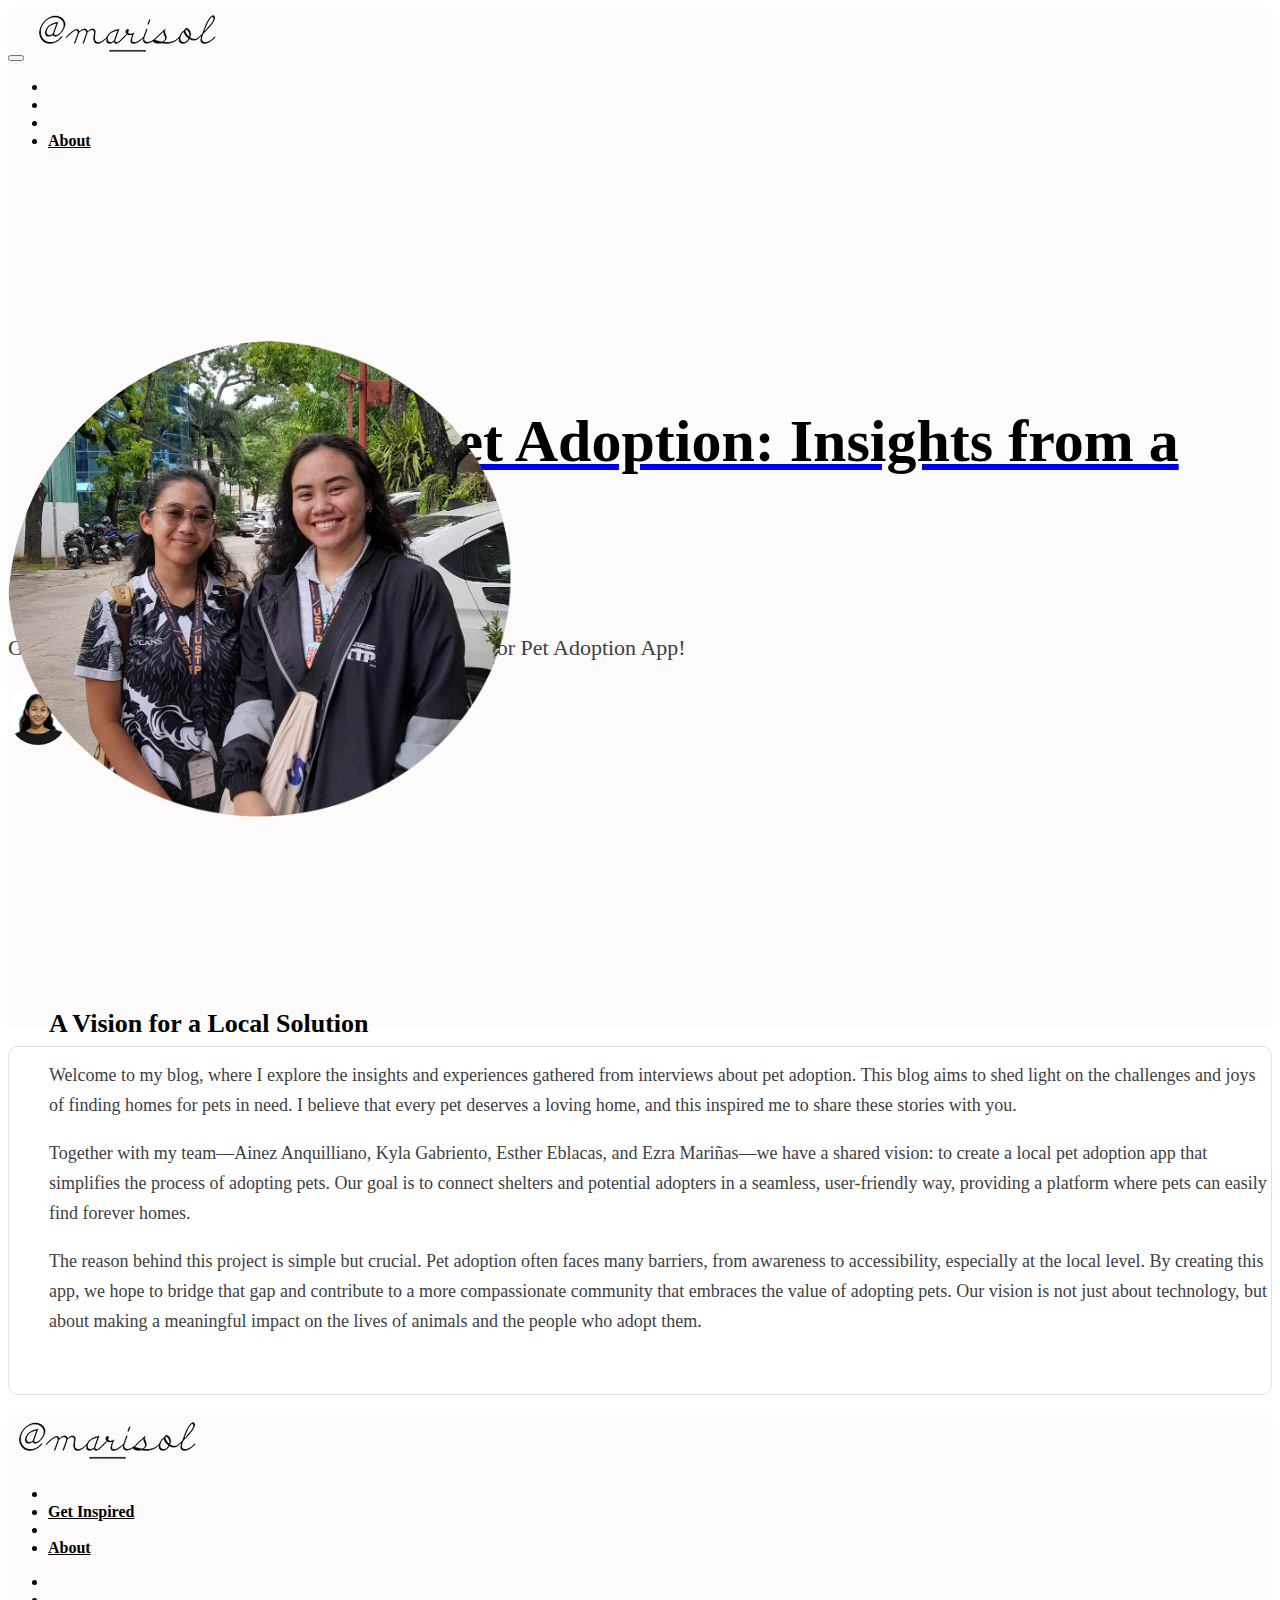
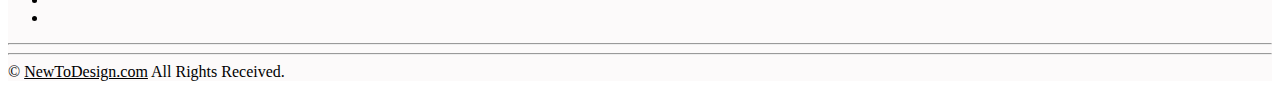
==== index.html @ e732d939 "first" ====
<!doctype html>
<html lang="en">
  <head>
    <!-- Required meta tags -->
    <meta charset="utf-8">
    <meta name="viewport" content="width=device-width, initial-scale=1, shrink-to-fit=no">

    <!-- Bootstrap CSS -->
    <link rel="stylesheet" href="https://stackpath.bootstrapcdn.com/bootstrap/4.1.3/css/bootstrap.min.css" integrity="sha384-MCw98/SFnGE8fJT3GXwEOngsV7Zt27NXFoaoApmYm81iuXoPkFOJwJ8ERdknLPMO" crossorigin="anonymous">

    <!-- Fontawesome -->

    <link rel="stylesheet" href="https://use.fontawesome.com/releases/v5.4.1/css/all.css" integrity="sha384-5sAR7xN1Nv6T6+dT2mhtzEpVJvfS3NScPQTrOxhwjIuvcA67KV2R5Jz6kr4abQsz" crossorigin="anonymous">


    <link rel="stylesheet" type="text/css" href="./styles.css">

    <title>Blog | Technopreneurship</title>
  </head>
  <body>
    


<div class="container-fluid" id="header">
	
	<nav class="navbar navbar-expand-md navbar-light">
		<div class="container">
		  <button class="navbar-toggler" type="button" data-toggle="collapse" data-target="#navbarTogglerDemo03" aria-controls="navbarTogglerDemo03" aria-expanded="false" aria-label="Toggle navigation">
		    <span class="navbar-toggler-icon"></span>
		  </button>
		  <a class="navbar-brand" href="#"><img src="./img/logo.png"></a>


		<div class="collapse navbar-collapse justify-content-end" id="navbarTogglerDemo03">
			
		                <ul class="navbar-nav">
		                    <li class="nav-item">
		                    <a class="nav-link" href="#"></a>
		                  </li>
		                <li class="nav-item">
		                  <a class="nav-link" href="#"></a>
		                </li>

		                <li class="nav-item">
		                  <a class="nav-link" href="#"></a>
		                </li>

		                <li class="nav-item">
		                  <a class="nav-link" href="about.html">About</a>
		                </li>
		            </ul>
		  </div>
	  </div>
	  </nav>

	  <!-- hero section -->
	  <div class="container" id="hero">
	  	<div class="row justify-content-end">
	  		<div class="col-lg-6 hero-img-container">
	  			<a href="./single.html">
	  			<div class="hero-img">
	  				<img src="./img/front.png">
	  			</div>
	  			</a>
	  		</div>	  		

	  		<div class="col-lg-9">
	  			<div class="hero-title">
	  				<a href="single.html">
	  				<h1>Exploring Pet Adoption: Insights from a Pet Owner</h1>
	  				</a>
	  			</div>

	  		</div>

	  		<div class="col-lg-6">
	  			<div class="hero-meta">
	  				<p>Get to know the insights from one of our interviewees for Pet Adoption App!</p>
	  				<div class="author">
	  					<div class="author-img"><img src="./img/author.png"></div>
	  					<div class="author-meta">
	  					<span class="author-name">Marisol A. Datahan</span>
	  					<span class="author-tag">Author</span>
	  					</div>	
	  				</div>
	  			</div>
	  		</div>
	  	</div>
	  </div>
</div>
<!-- hero ends -->

<div class="container mt-5" id="content">
    <div class="row justify-content-center">
        <div class="col-xl-12 col-lg-20 col-md-20 text-center">
           
                <div class="article-card">
                   
                    <div class="article-meta text-left">
                        <h2> A Vision for a Local Solution</h2>
                        <p>Welcome to my blog, where I explore the insights and experiences gathered from interviews about pet adoption. This blog aims to shed light on the challenges and joys of finding homes for pets in need. I believe that every pet deserves a loving home, and this inspired me to share these stories with you.</p>
                        <p>Together with my team—Ainez Anquilliano, Kyla Gabriento, Esther Eblacas, and Ezra Mariñas—we have a shared vision: to create a local pet adoption app that simplifies the process of adopting pets. Our goal is to connect shelters and potential adopters in a seamless, user-friendly way, providing a platform where pets can easily find forever homes.</p>
                        <p>The reason behind this project is simple but crucial. Pet adoption often faces many barriers, from awareness to accessibility, especially at the local level. By creating this app, we hope to bridge that gap and contribute to a more compassionate community that embraces the value of adopting pets. Our vision is not just about technology, but about making a meaningful impact on the lives of animals and the people who adopt them.</p>
                    </div>
                </div>
           
        </div>
    </div>
</div>

<!-- Article Grid -->
<!-- 
<div class="container mt-2 mb-2 pt-5 pb-5" id="article-grid">
	<div class="row justify-content-center">

		<div class="col-xl-6 col-lg-12 text-center">
			<a href="./single.html">
			<div class="article-card">
			<div class="article-img">
				<img src="./img/1.jpeg">
			</div>

				<div class="article-meta text-left">
					<h2>Draft</h2>
					<p>(Draft for future Blog Interview).</p>
				</div>
			</div>
			</a>
		</div>
	
		<div class="col-xl-6 col-lg-12  text-center">
			<a href="./single.html">
			<div class="article-card">
			<div class="article-img">
				<img src="./img/2.jpeg">
			</div>

				<div class="article-meta  text-left">
					<h2>Draft</h2>
					<p>(Draft for future Blog Interview).</p>
				</div>
			</div>
			</a>
		</div>
	
		<div class="col-xl-6 col-lg-12 text-center">
			<a href="./single.html">
			<div class="article-card">
			<div class="article-img">
				<img src="./img/3.jpeg">
			</div>

				<div class="article-meta  text-left">
					<h2>Draft</h2>
					<p>(Draft for future Blog Interview).</p>
				</div>
			</div>
			</a>
		</div>
	
		<div class="col-xl-6 col-lg-12 text-center">
			<a href="./single.html">
			<div class="article-card">
			<div class="article-img">
				<img src="./img/4.jpeg">
			</div>

				<div class="article-meta text-left">
					<h2>Draft</h2>
					<p>(Draft for future Blog Interview).</p>
				</div>
			</div>
			</a>
		</div>
	
		<div class="col-xl-6 col-lg-12 text-center">
			<a href="./single.html">
			<div class="article-card">
			<div class="article-img">
				<img src="./img/5.jpeg">
			</div>

				<div class="article-meta text-left">
					<h2>Draft</h2>
					<p>(Draft for future Blog Interview).</p>
				</div>
			</div>
			</a>
		</div>
	
		<div class="col-xl-6 col-lg-12 text-center">
			<a href="./single.html">
			<div class="article-card">
			<div class="article-img">
				<img src="./img/6.jpeg">
			</div>

				<div class="article-meta text-left">
					<h2>Draft</h2>
					<p>(Draft for future Blog Interview).</p>
				</div>
			</div>
			</a>
		</div>
		
	</div> 
</div> 

More articles button 

<div class="container text-center pb-3 mb-5">
		<a href="#" class="btn btn-lg btn-light">More Articles</a>
</div> -->


<!-- Footer section  -->

<footer class="container-fluid mt-1 p-4">
	<div class="container ">
		<div class="row pb-1"> 
		<!-- Footer logo -->
		<div class="col-lg-3 col-md-12"><img src="./img/logo.png"></div>

		<!-- footer links -->
		<div class="col-lg-6 col-md-12">
			<ul class="nav justify-content-center">
			  <li class="nav-item">
			    <a class="nav-link active" href="#"></a>
			  </li>
			  <li class="nav-item">
			    <a class="nav-link" href="#">Get Inspired</a>
			  </li>
			  <li class="nav-item">
			    <a class="nav-link" href="#"></a>
			  </li>			  
			  <li class="nav-item">
			    <a class="nav-link" href="about.html">About</a>
			  </li>
			</ul>
		</div>

		<!-- footer social links -->
		<div class="col-lg-3 col-md-12">
			<ul class="nav justify-content-end">
			  <li class="nav-item">
			    <a class="nav-link active btn btn-light" href="#"><i class="fab fa-facebook-f"></i></a>
			  </li>
			  <li class="nav-item">
			    <a class="nav-link active btn btn-light" href="#"><i class="fab fa-google"></i></a>
			  </li>
			  <li class="nav-item">
			    <a class="nav-link active btn btn-light" href="#"><i class="fab fa-twitter"></i></a>
			  </li>
			</ul>

		</div>

		<hr>
		</div>
		<hr>

		<!-- copyright text -->
		<div class="row pt-2">
			<div class="col-lg-12 text-center">
				<span>&copy <a href="">NewToDesign.com</a> All Rights Received.</span>
			</div>
		</div>
	</div>
</footer>


    <!-- Optional JavaScript -->
    <!-- jQuery first, then Popper.js, then Bootstrap JS -->
    <script src="https://code.jquery.com/jquery-3.3.1.slim.min.js" integrity="sha384-q8i/X+965DzO0rT7abK41JStQIAqVgRVzpbzo5smXKp4YfRvH+8abtTE1Pi6jizo" crossorigin="anonymous"></script>
    <script src="https://cdnjs.cloudflare.com/ajax/libs/popper.js/1.14.3/umd/popper.min.js" integrity="sha384-ZMP7rVo3mIykV+2+9J3UJ46jBk0WLaUAdn689aCwoqbBJiSnjAK/l8WvCWPIPm49" crossorigin="anonymous"></script>
    <script src="https://stackpath.bootstrapcdn.com/bootstrap/4.1.3/js/bootstrap.min.js" integrity="sha384-ChfqqxuZUCnJSK3+MXmPNIyE6ZbWh2IMqE241rYiqJxyMiZ6OW/JmZQ5stwEULTy" crossorigin="anonymous"></script>
  </body>
</html>
---- styles.css ----
/*
Template Name: Roundy
Template  URI: https://newtodesign.com/roundy
Author: NewToDesign
Author URI: https://newtodesign.com/
License: GNU General Public License v2 or later
License URI: http://www.gnu.org/licenses/gpl-2.0.html
*/

body {
	text-rendering : optimizeLegibility;
	-webkit-font-smoothing : antialiased;
}

a:hover {
	text-decoration: none;
}

.navbar-light .navbar-nav .nav-link ,
.nav-item a {
	font-weight: bold;
	color: #000000 !important;
}

.container-fluid {
	background-color: #FCFAFA;
}

#hero {
	padding: 80px 0;
	min-height: 700px;
	position: relative;
}

.date {
	display: inline-block;
	font-size: 18px;
	color: #818181;
}

.tags .badge-light{
	background-color: #EDEDED;
	color: #555;
	font-weight: normal;
}

.hero-img-container {
	position: absolute;
	left: 0px;
	padding: 0;
}

.hero-img {
	max-width: 540px !important;
	height: 540px;
	overflow: hidden;
	border-radius: 100%;
}

.hero-img img {
	width: 100%;
	height: auto;
	margin-right: 50px;
}

.hero-title {
	background-color: #FCFAFA;
	border-radius: 150px;
	padding: 25px 60px;
	padding-right: 10px;
	margin-left: 60px;
	margin-top: 95px;
	font-family: 'Playfair display'
}

.hero-title h1 {
	font-size: 60px;
	font-weight: bold;
	line-height: 70px;
	color: #000;
	margin-left: 20px;
	text-decoration: none;
	transition: 500ms;

}
.hero-title a h1:hover {
	transform: scale(1.01);
}

.hero-meta p {
	font-size: 22px;
	line-height: 30px;
	color: #404040;
}

.author-img , .author-meta{
	display: inline-block;
	vertical-align: top;
}
.author-img {
	margin-right: 10px;
	width: 60px;
	height: 60px;
	border-radius: 100px;
	overflow: hidden;
}

.author-img img{
	max-width: 100%;
	height: auto;
}

.author-meta span{ 
	display: block;
}

.author-name {
	font-size: 18px;
	margin-top: 5px;
	font-weight: bold;
}

.author-tag {
	font-size: 14px;
	color: #818181;
}

.article-card {
	margin: 20px 0;
    padding: 20px;
    background-color: #fff;
    border: 1px solid #e0e0e0;
    border-radius: 10px;
    transition: 0.3s;
}
.article-card:hover {
	transform: scale(1.05);
}

.article-img , .article-meta {
	display: inline-block;
	vertical-align: top;
}

.article-img {
	max-width: 160px;
	height: 160px;
	overflow: hidden;
	border-radius: 100px;
}

.article-img img {
	width: 100%;
	height: auto;
}

.article-meta {
    width: 100%; /* Ensure it takes the full width */
    padding: 20px; /* Add some padding if needed */
	margin-top: -100px;
}


.article-meta h2 {
	font-size: 26px;
	font-weight: bold;
	color: #000;
	font-family: 'Playfair display'
}

.article-meta p {
	color: #404040;
}

.article-meta a:hover {
    text-decoration: underline; /* Underline on hover */
}

.btn-lg {
	font-size: 18px;
	padding: 10px 30px;
}

.btn-light {
	border-radius: 50px;
	font-weight: bold;
	background-color: #FCFAFA;
	border: none;
}

.btn-light:hover , footer .btn-light {
		background-color: #EDEDED !important;
		border: none;
}

footer .btn-light , #social-share .btn-light {
	width : 40px;
	height: 40px;
	text-align: center;
	padding: 0;
	padding-top: 8px;
	margin: 0 5px;
}

footer a {
	color: #000;
}



#content .lead {
	font-size: 22px;
	font-weight: normal;
	line-height: 35px;
	margin-top: 0;
}

#content p {
	font-size: 18px;
	line-height: 30px;
}

#social-share .btn-light{
	display: inline-block;
	width: 40px;
	height: 40px;
}

/* Media Queries */

@media(max-width: 1200px) {

	.hero-img {
		width: 500px;
		height: 500px;
	}

	.article-card {
		text-align: center;
	}
	.article-meta {
		max-width: 450px;
		text-align: left;
	}

	footer {
		text-align: center;
	}

	footer .justify-content-end {
		justify-content: center!important;
	}
}


@media(max-width: 992px) {
	#hero {
		padding: 30px 0 60px;
	}

	.hero-img-container {
		position: static;
		margin: 10px auto;
		text-align: center;
	}

	.hero-img-container .hero-img {
		display: inline-block;
	}

	.hero-title {
		padding: 0;
		margin: 0;
	}
		#hero {
		text-align: center !important;
	}
}

@media(max-width: 585px){

	.article-card .text-left{
		text-align: center !important;
	}

	.hero-img {
		width: 350px;
		height: 350px;
	}
	.hero-title h1 {
	font-size: 40px;
	line-height: 50px;
	}
}

@media(max-width: 320px){
	.hero-img {
		width: 300px;
		height: 300px;
	}
}
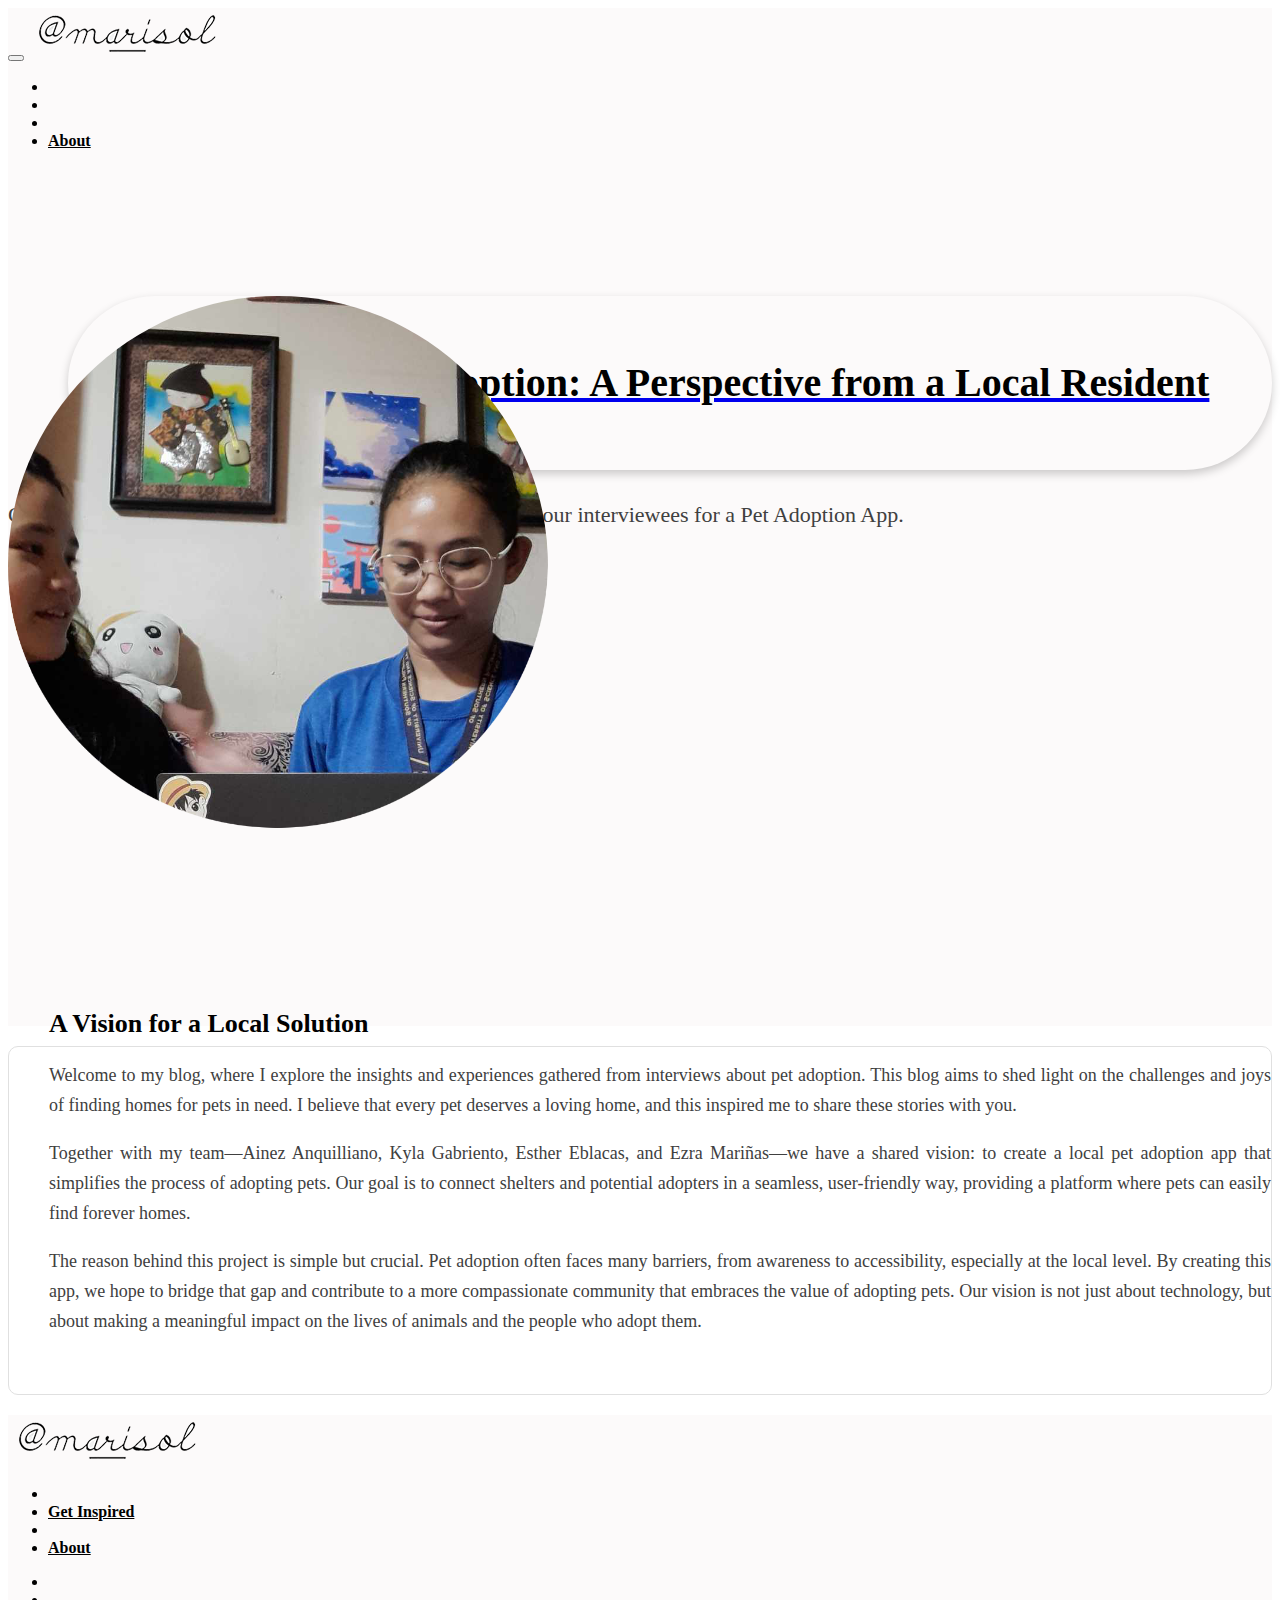
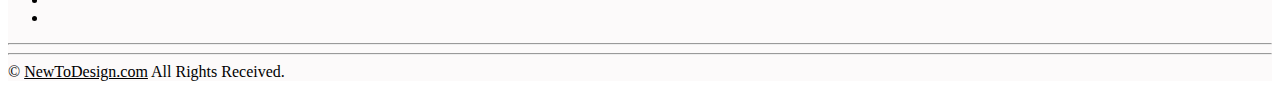
==== commit abe8d50d: "update vpc blog" ====
--- a/index.html
+++ b/index.html
@@ -67,7 +67,7 @@
 	  		<div class="col-lg-9">
 	  			<div class="hero-title">
 	  				<a href="single.html">
-	  				<h1>Exploring Pet Adoption: Insights from a Pet Owner</h1>
+	  				<h1>Navigating Pet Adoption: A Perspective from a Local Resident</h1>
 	  				</a>
 	  			</div>
 
@@ -75,7 +75,7 @@
 
 	  		<div class="col-lg-6">
 	  			<div class="hero-meta">
-	  				<p>Get to know the insights from one of our interviewees for Pet Adoption App!</p>
+	  				<p>CLick the article above to get to know the insights of one of our interviewees for a Pet Adoption App.</p>
 	  				<div class="author">
 	  					<div class="author-img"><img src="./img/author.png"></div>
 	  					<div class="author-meta">
--- a/styles.css
+++ b/styles.css
@@ -69,12 +69,14 @@
 	padding: 25px 60px;
 	padding-right: 10px;
 	margin-left: 60px;
-	margin-top: 95px;
-	font-family: 'Playfair display'
+	margin-top: 50px;
+	font-family: 'Playfair display';
+	margin-bottom: 30px;
+	box-shadow: 0 4px 10px rgba(0, 0, 0, 0.2); /* Adds a soft shadow */
 }
 
 .hero-title h1 {
-	font-size: 60px;
+	font-size: 40px;
 	font-weight: bold;
 	line-height: 70px;
 	color: #000;
@@ -216,6 +218,7 @@
 }
 
 #content p {
+	text-align: justify;
 	font-size: 18px;
 	line-height: 30px;
 }
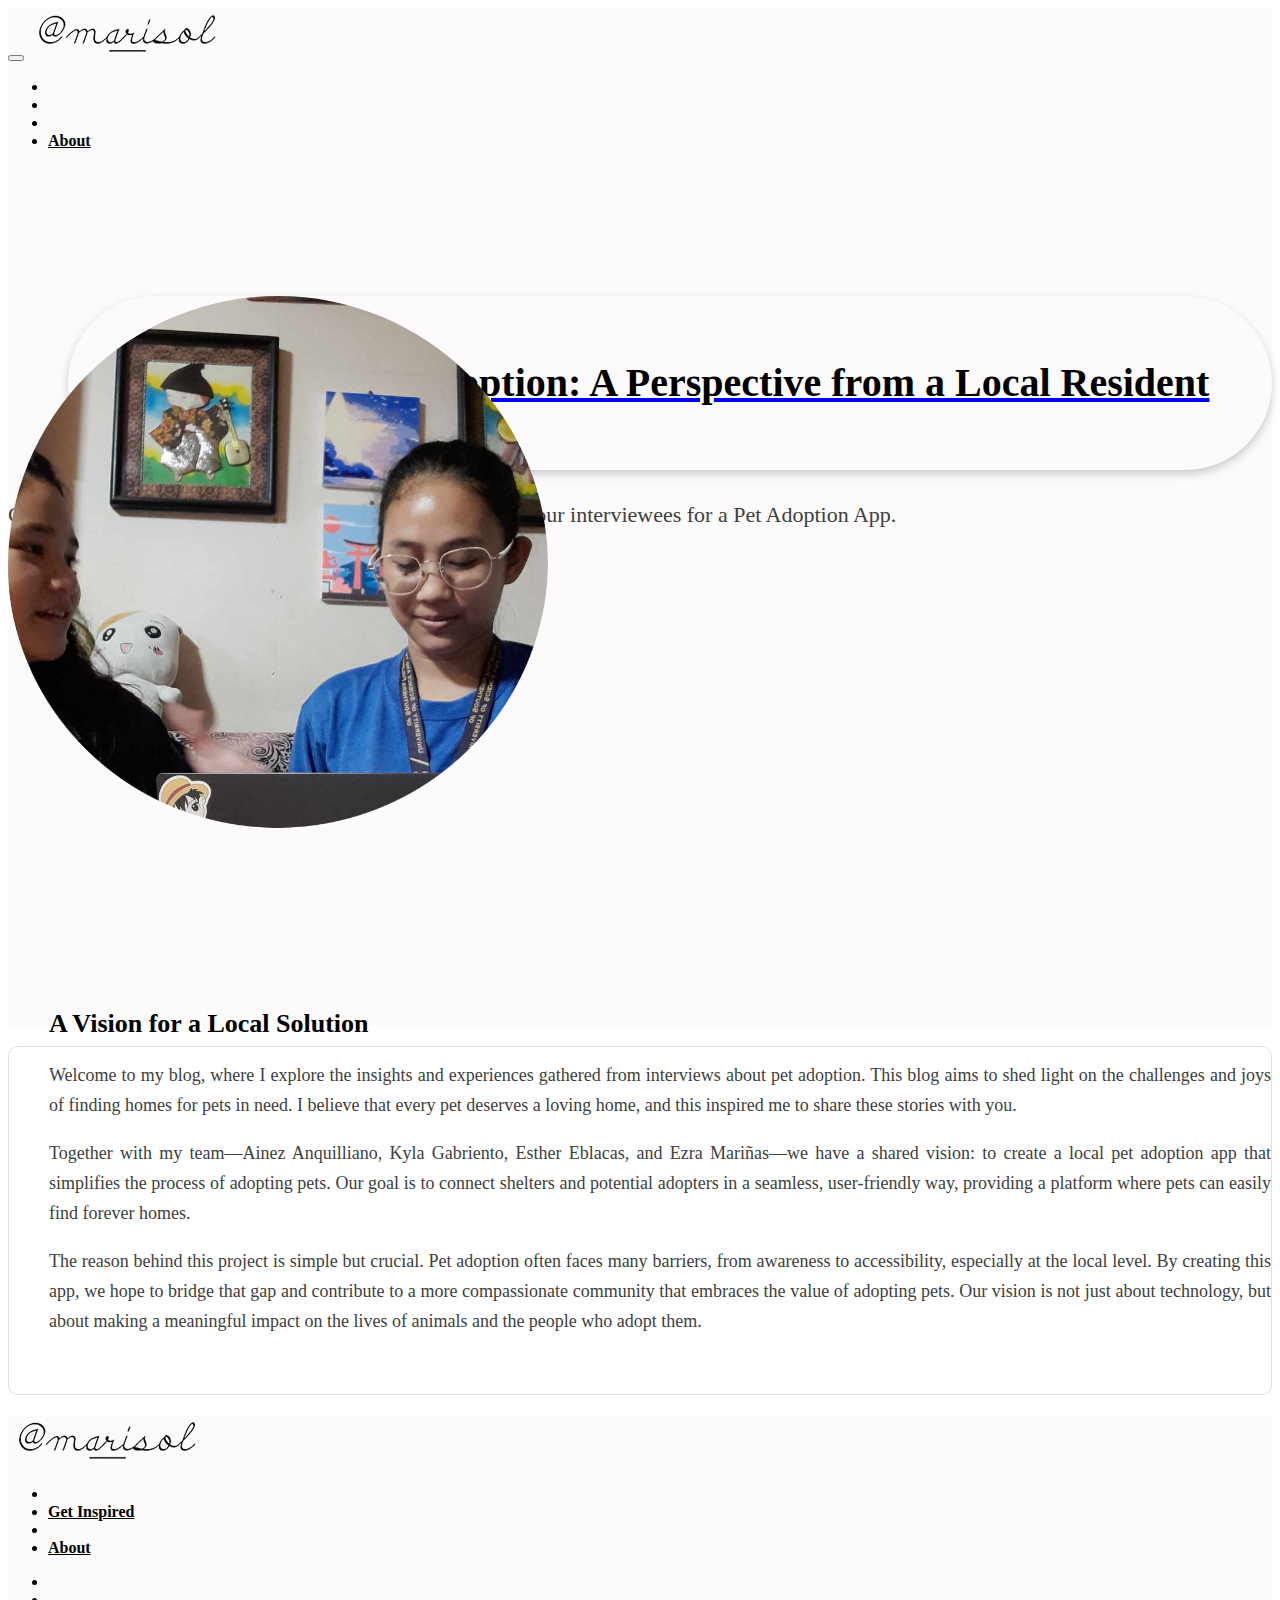
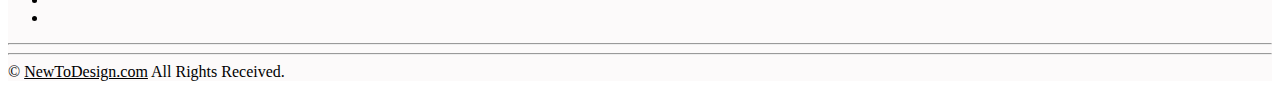
==== commit 65eb8eb2: "typoe fix" ====
--- a/index.html
+++ b/index.html
@@ -75,7 +75,7 @@
 
 	  		<div class="col-lg-6">
 	  			<div class="hero-meta">
-	  				<p>CLick the article above to get to know the insights of one of our interviewees for a Pet Adoption App.</p>
+	  				<p>Click the article above to get to know the insights of one of our interviewees for a Pet Adoption App.</p>
 	  				<div class="author">
 	  					<div class="author-img"><img src="./img/author.png"></div>
 	  					<div class="author-meta">
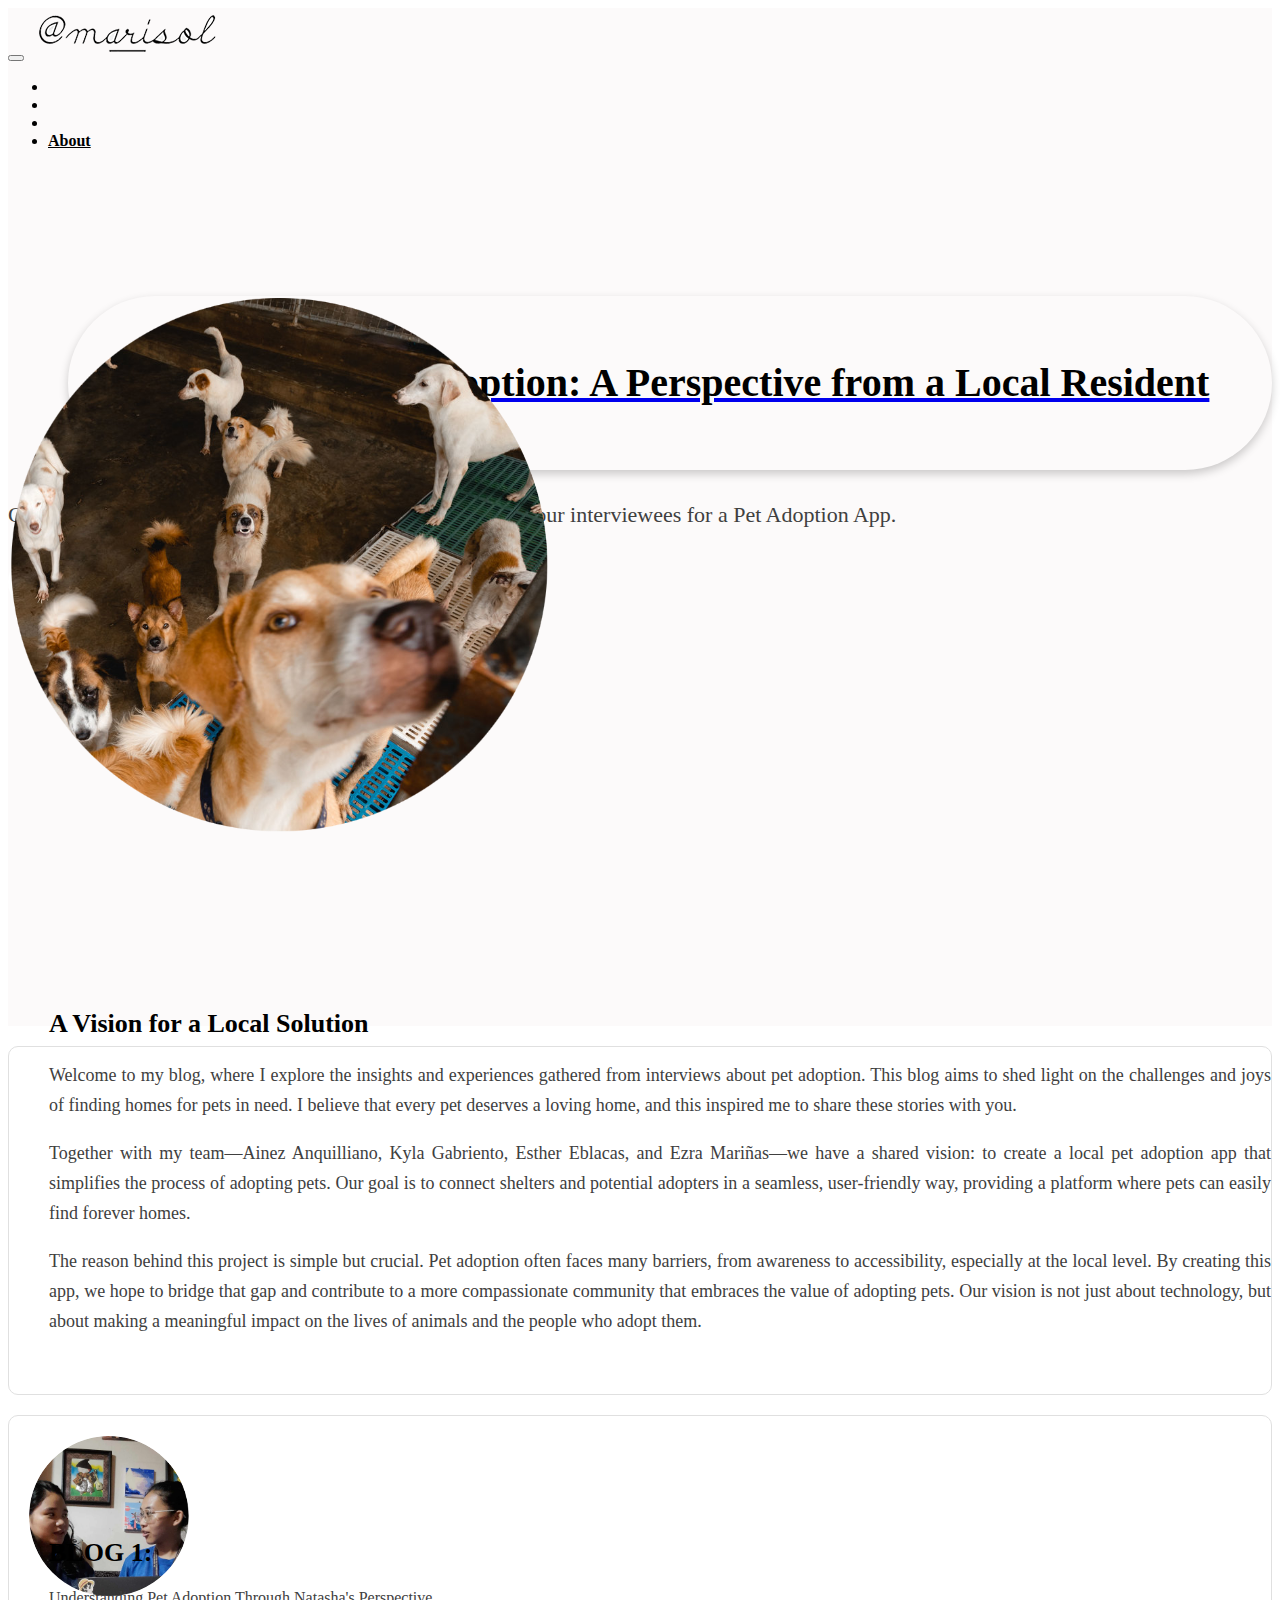
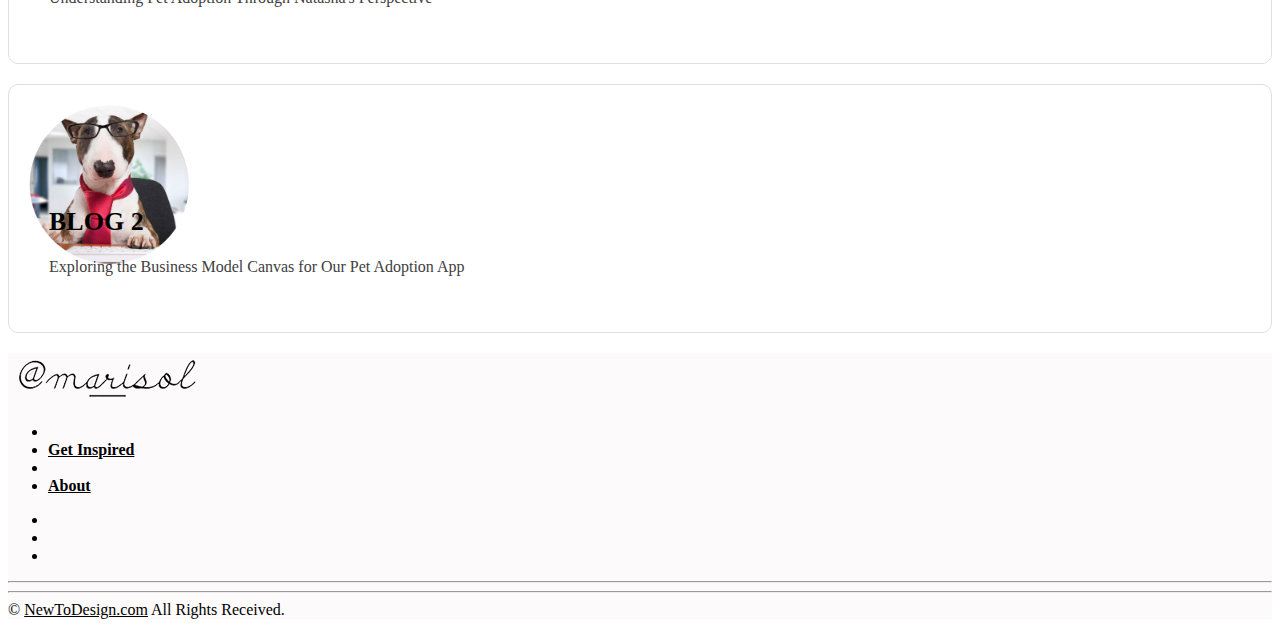
==== commit 81f70fd2: "added blog 2" ====
--- a/index.html
+++ b/index.html
@@ -59,7 +59,7 @@
 	  		<div class="col-lg-6 hero-img-container">
 	  			<a href="./single.html">
 	  			<div class="hero-img">
-	  				<img src="./img/front.png">
+	  				<img src="./img/first.png">
 	  			</div>
 	  			</a>
 	  		</div>	  		
@@ -108,8 +108,8 @@
     </div>
 </div>
 
-<!-- Article Grid -->
-<!-- 
+
+
 <div class="container mt-2 mb-2 pt-5 pb-5" id="article-grid">
 	<div class="row justify-content-center">
 
@@ -117,100 +117,34 @@
 			<a href="./single.html">
 			<div class="article-card">
 			<div class="article-img">
-				<img src="./img/1.jpeg">
+				<img src="./img/second.png">
 			</div>
 
 				<div class="article-meta text-left">
-					<h2>Draft</h2>
-					<p>(Draft for future Blog Interview).</p>
+					<h2>BLOG 1:</h2>
+					<p>Understanding Pet Adoption Through Natasha's Perspective</p>
 				</div>
 			</div>
 			</a>
 		</div>
 	
 		<div class="col-xl-6 col-lg-12  text-center">
-			<a href="./single.html">
+			<a href="./secondblog.html">
 			<div class="article-card">
 			<div class="article-img">
-				<img src="./img/2.jpeg">
+				<img src="./img/third.png">
 			</div>
 
 				<div class="article-meta  text-left">
-					<h2>Draft</h2>
-					<p>(Draft for future Blog Interview).</p>
+					<h2>BLOG 2</h2>
+					<p>Exploring the Business Model Canvas for Our Pet Adoption App</p>
 				</div>
 			</div>
 			</a>
 		</div>
 	
-		<div class="col-xl-6 col-lg-12 text-center">
-			<a href="./single.html">
-			<div class="article-card">
-			<div class="article-img">
-				<img src="./img/3.jpeg">
-			</div>
-
-				<div class="article-meta  text-left">
-					<h2>Draft</h2>
-					<p>(Draft for future Blog Interview).</p>
-				</div>
-			</div>
-			</a>
-		</div>
-	
-		<div class="col-xl-6 col-lg-12 text-center">
-			<a href="./single.html">
-			<div class="article-card">
-			<div class="article-img">
-				<img src="./img/4.jpeg">
-			</div>
-
-				<div class="article-meta text-left">
-					<h2>Draft</h2>
-					<p>(Draft for future Blog Interview).</p>
-				</div>
-			</div>
-			</a>
-		</div>
-	
-		<div class="col-xl-6 col-lg-12 text-center">
-			<a href="./single.html">
-			<div class="article-card">
-			<div class="article-img">
-				<img src="./img/5.jpeg">
-			</div>
-
-				<div class="article-meta text-left">
-					<h2>Draft</h2>
-					<p>(Draft for future Blog Interview).</p>
-				</div>
-			</div>
-			</a>
-		</div>
-	
-		<div class="col-xl-6 col-lg-12 text-center">
-			<a href="./single.html">
-			<div class="article-card">
-			<div class="article-img">
-				<img src="./img/6.jpeg">
-			</div>
-
-				<div class="article-meta text-left">
-					<h2>Draft</h2>
-					<p>(Draft for future Blog Interview).</p>
-				</div>
-			</div>
-			</a>
-		</div>
-		
-	</div> 
+	
 </div> 
-
-More articles button 
-
-<div class="container text-center pb-3 mb-5">
-		<a href="#" class="btn btn-lg btn-light">More Articles</a>
-</div> -->
 
 
 <!-- Footer section  -->
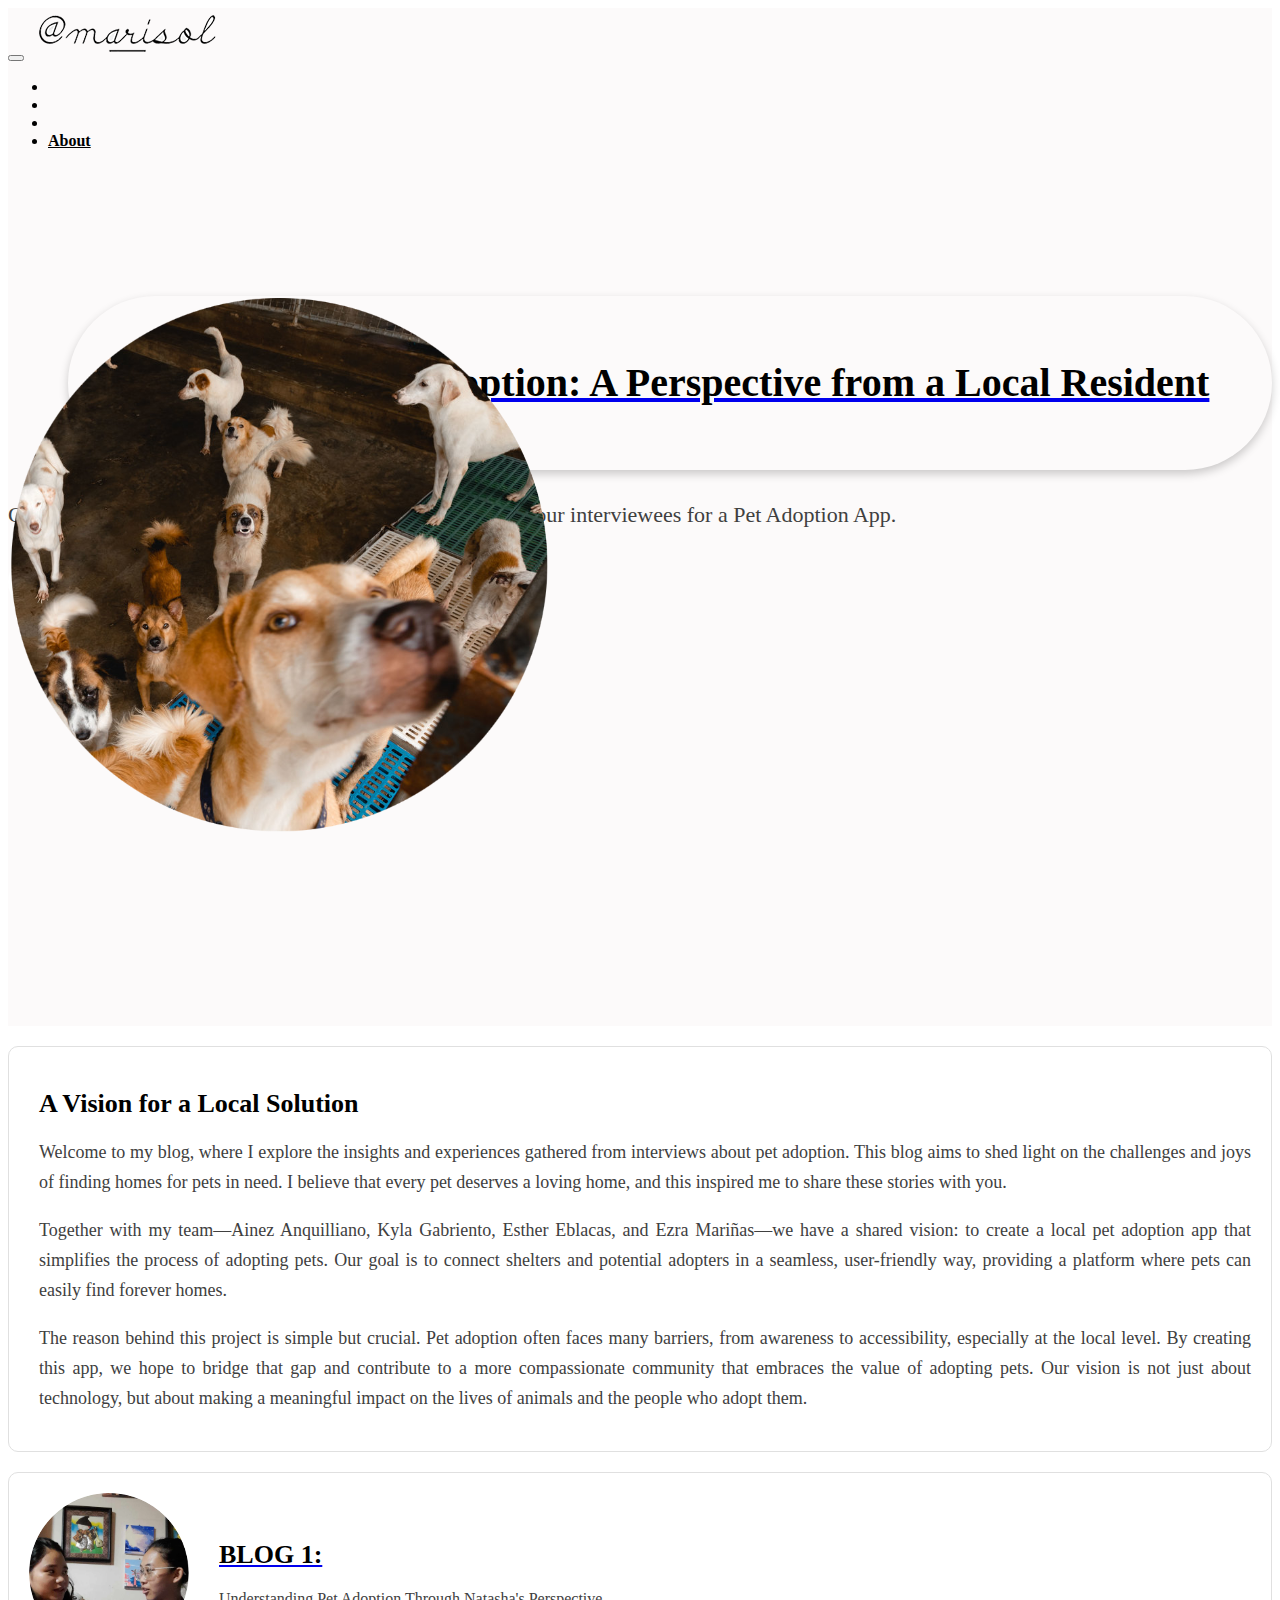
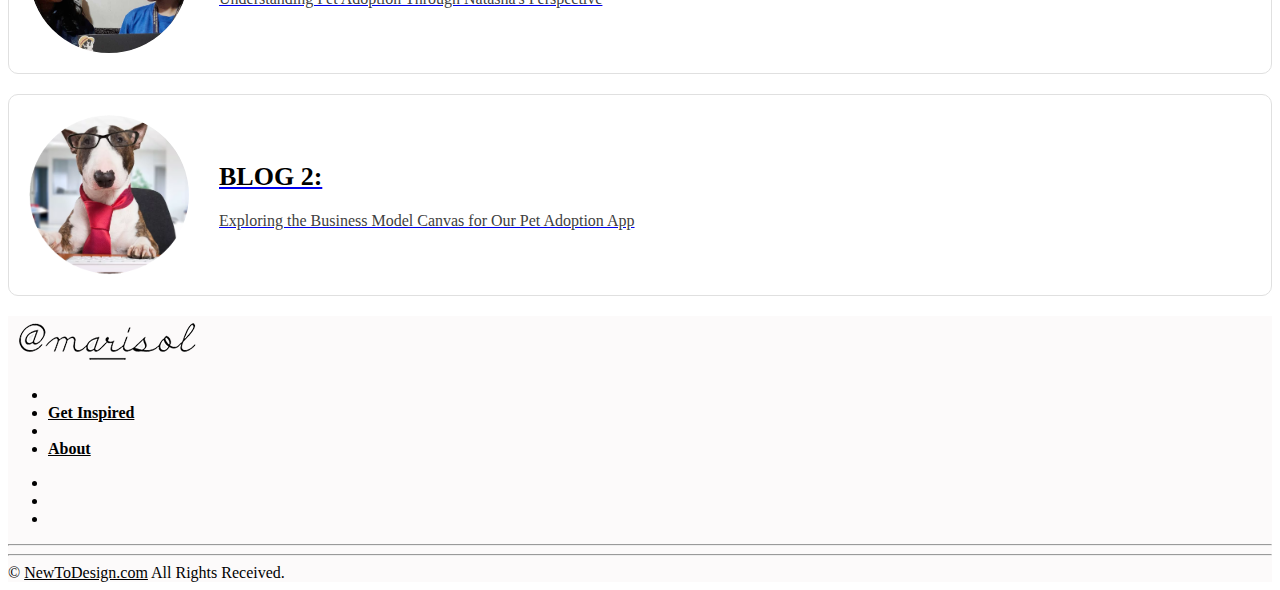
==== commit 4c5752b1: "try update media query" ====
--- a/index.html
+++ b/index.html
@@ -136,7 +136,7 @@
 			</div>
 
 				<div class="article-meta  text-left">
-					<h2>BLOG 2</h2>
+					<h2>BLOG 2:</h2>
 					<p>Exploring the Business Model Canvas for Our Pet Adoption App</p>
 				</div>
 			</div>
--- a/styles.css
+++ b/styles.css
@@ -126,42 +126,53 @@
 	font-size: 14px;
 	color: #818181;
 }
-
 .article-card {
-	margin: 20px 0;
+    margin: 20px 0;
     padding: 20px;
     background-color: #fff;
     border: 1px solid #e0e0e0;
     border-radius: 10px;
     transition: 0.3s;
-}
+    display: flex; /* Use flexbox for proper layout */
+    align-items: center; /* Align items vertically in the center */
+}
+
 .article-card:hover {
-	transform: scale(1.05);
-}
-
-.article-img , .article-meta {
-	display: inline-block;
-	vertical-align: top;
+    transform: scale(1.05);
 }
 
 .article-img {
-	max-width: 160px;
-	height: 160px;
-	overflow: hidden;
-	border-radius: 100px;
+    flex-shrink: 0; /* Prevent the image from shrinking */
+    width: 160px;
+    height: 160px;
+    overflow: hidden;
+    border-radius: 100px;
+    margin-right: 20px; /* Add space between image and text */
 }
 
 .article-img img {
-	width: 100%;
-	height: auto;
+    width: 100%;
+    height: auto;
+    object-fit: cover; /* Ensure the image covers the container */
 }
 
 .article-meta {
-    width: 100%; /* Ensure it takes the full width */
-    padding: 20px; /* Add some padding if needed */
-	margin-top: -100px;
-}
-
+    flex-grow: 1; /* Allow the text to take up the remaining space */
+    padding-left: 10px; /* Slight padding for separation */
+}
+
+.article-meta h2 {
+    font-size: 26px;
+    font-weight: bold;
+    color: #000;
+    font-family: 'Playfair Display', serif;
+    margin-bottom: 10px;
+}
+
+.article-meta p {
+    color: #404040;
+    line-height: 1.6;
+}
 
 .article-meta h2 {
 	font-size: 26px;
@@ -238,13 +249,7 @@
 		height: 500px;
 	}
 
-	.article-card {
-		text-align: center;
-	}
-	.article-meta {
-		max-width: 450px;
-		text-align: left;
-	}
+	
 
 	footer {
 		text-align: center;
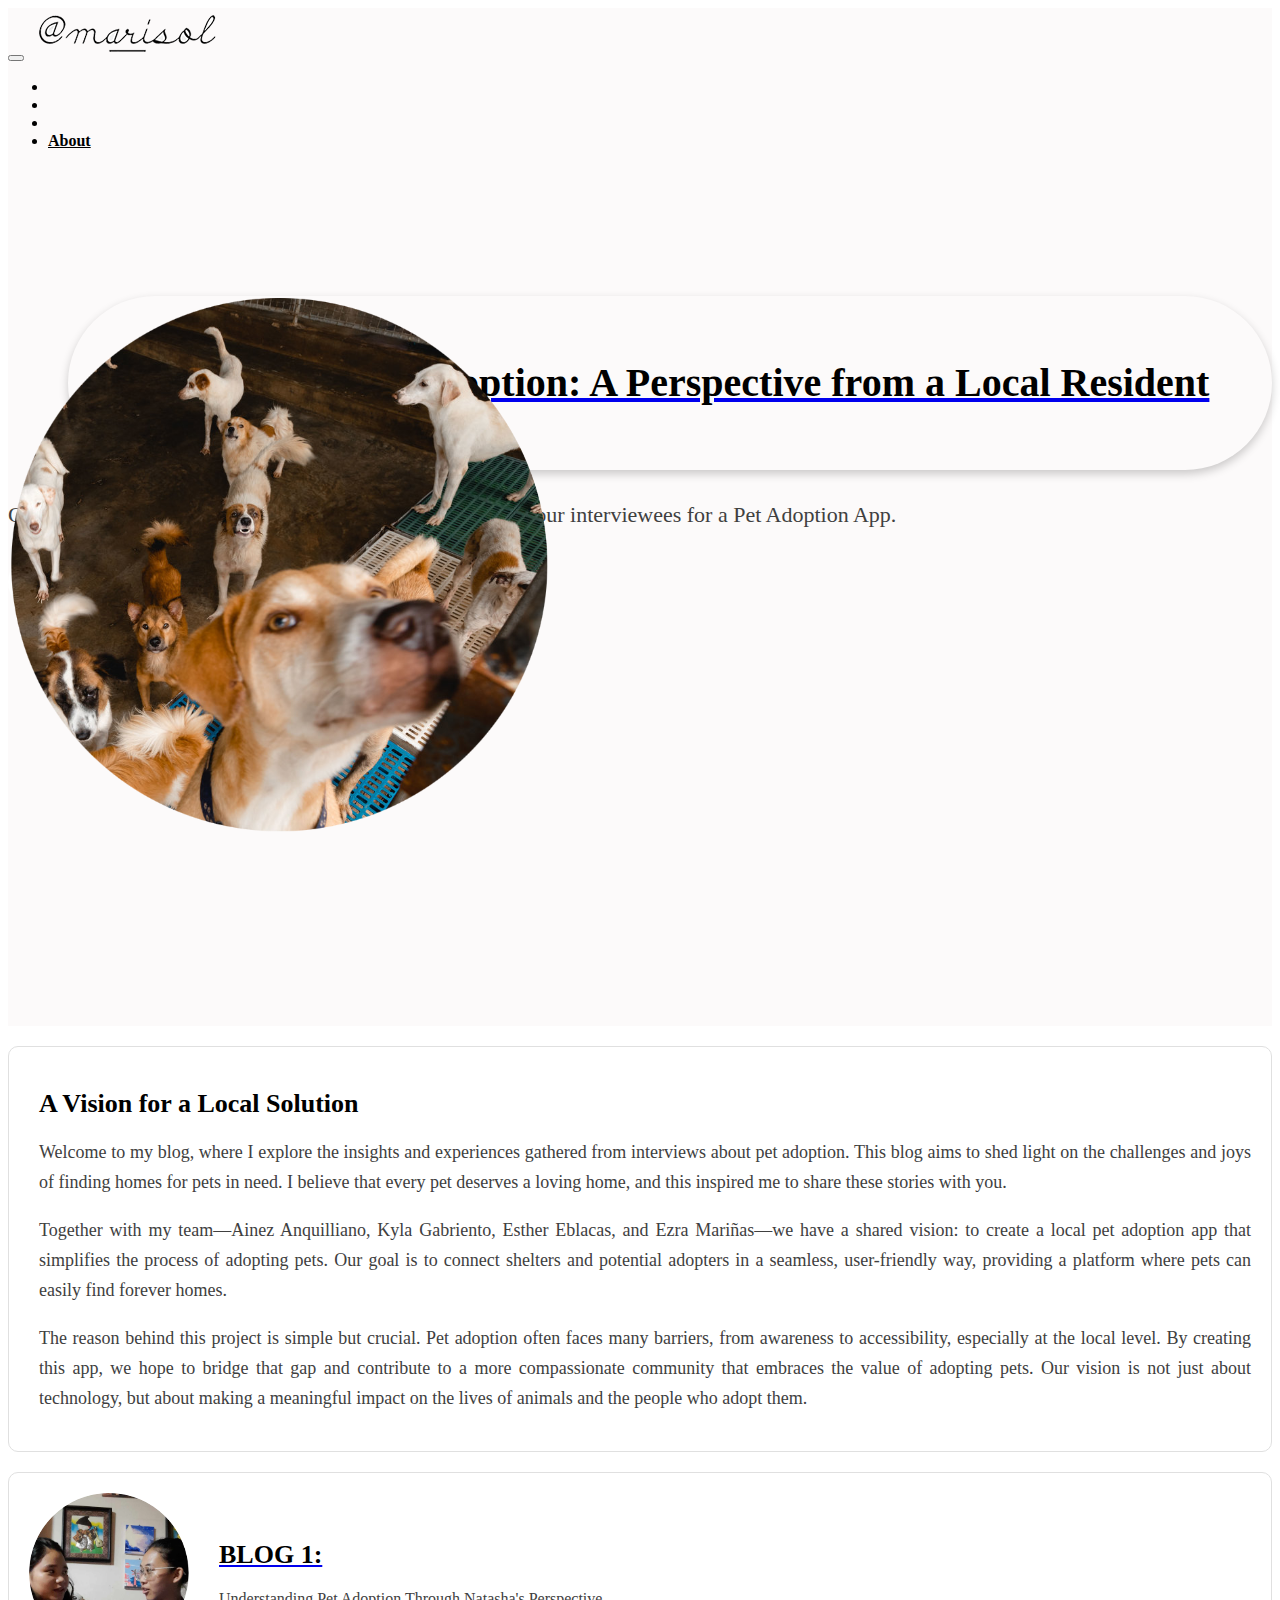
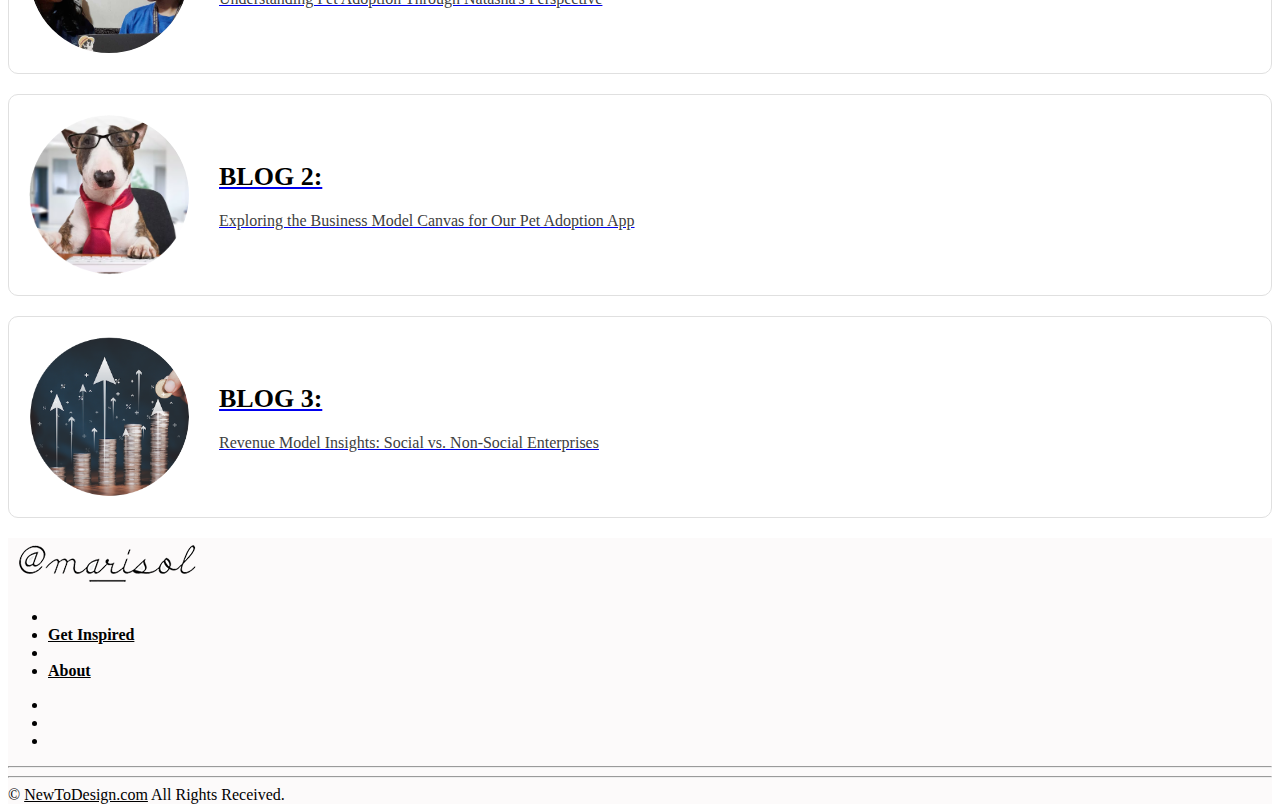
==== commit 98deb005: "added blog 3" ====
--- a/index.html
+++ b/index.html
@@ -142,6 +142,21 @@
 			</div>
 			</a>
 		</div>
+
+		<div class="col-xl-6 col-lg-12  text-center">
+			<a href="./thirdblog.html">
+			<div class="article-card">
+			<div class="article-img">
+				<img src="./img/revenue.png">
+			</div>
+
+				<div class="article-meta  text-left">
+					<h2>BLOG 3:</h2>
+					<p>Revenue Model Insights: Social vs. Non-Social Enterprises</p>
+				</div>
+			</div>
+			</a>
+		</div>
 	
 	
 </div> 
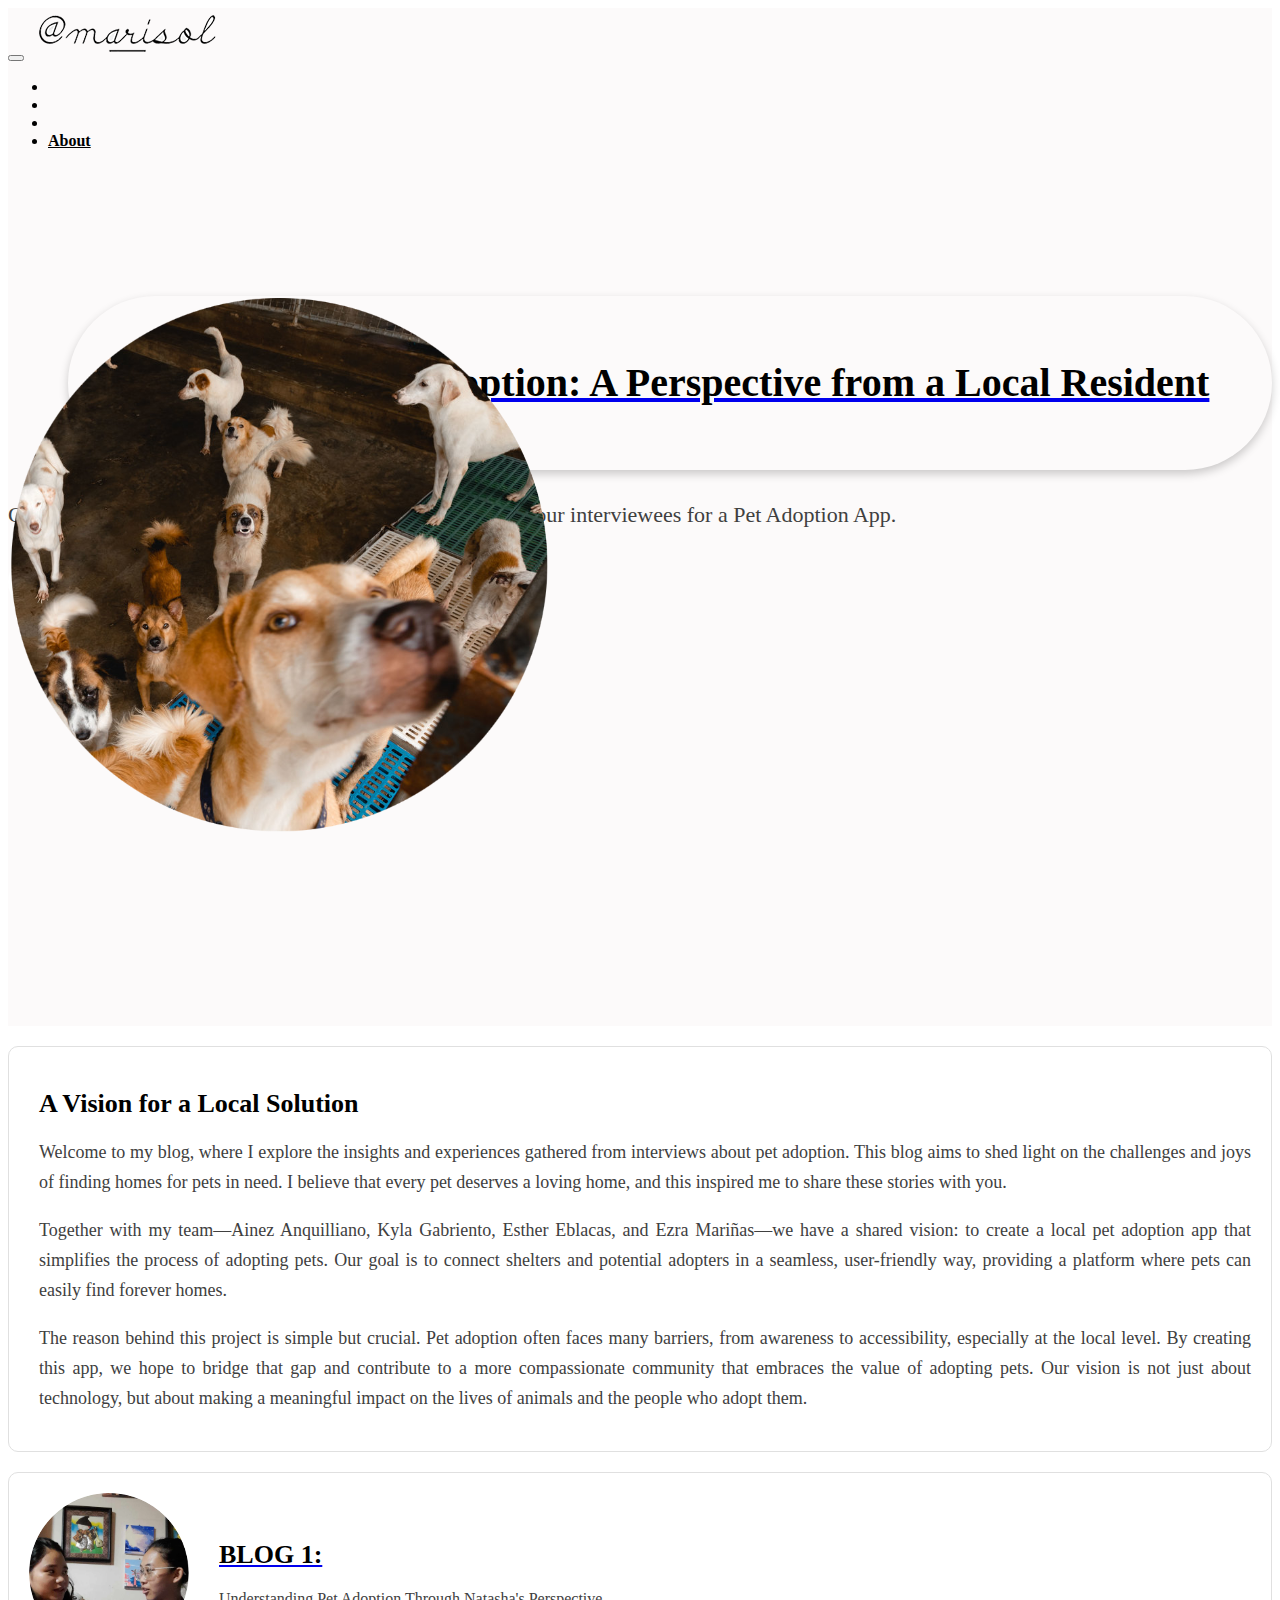
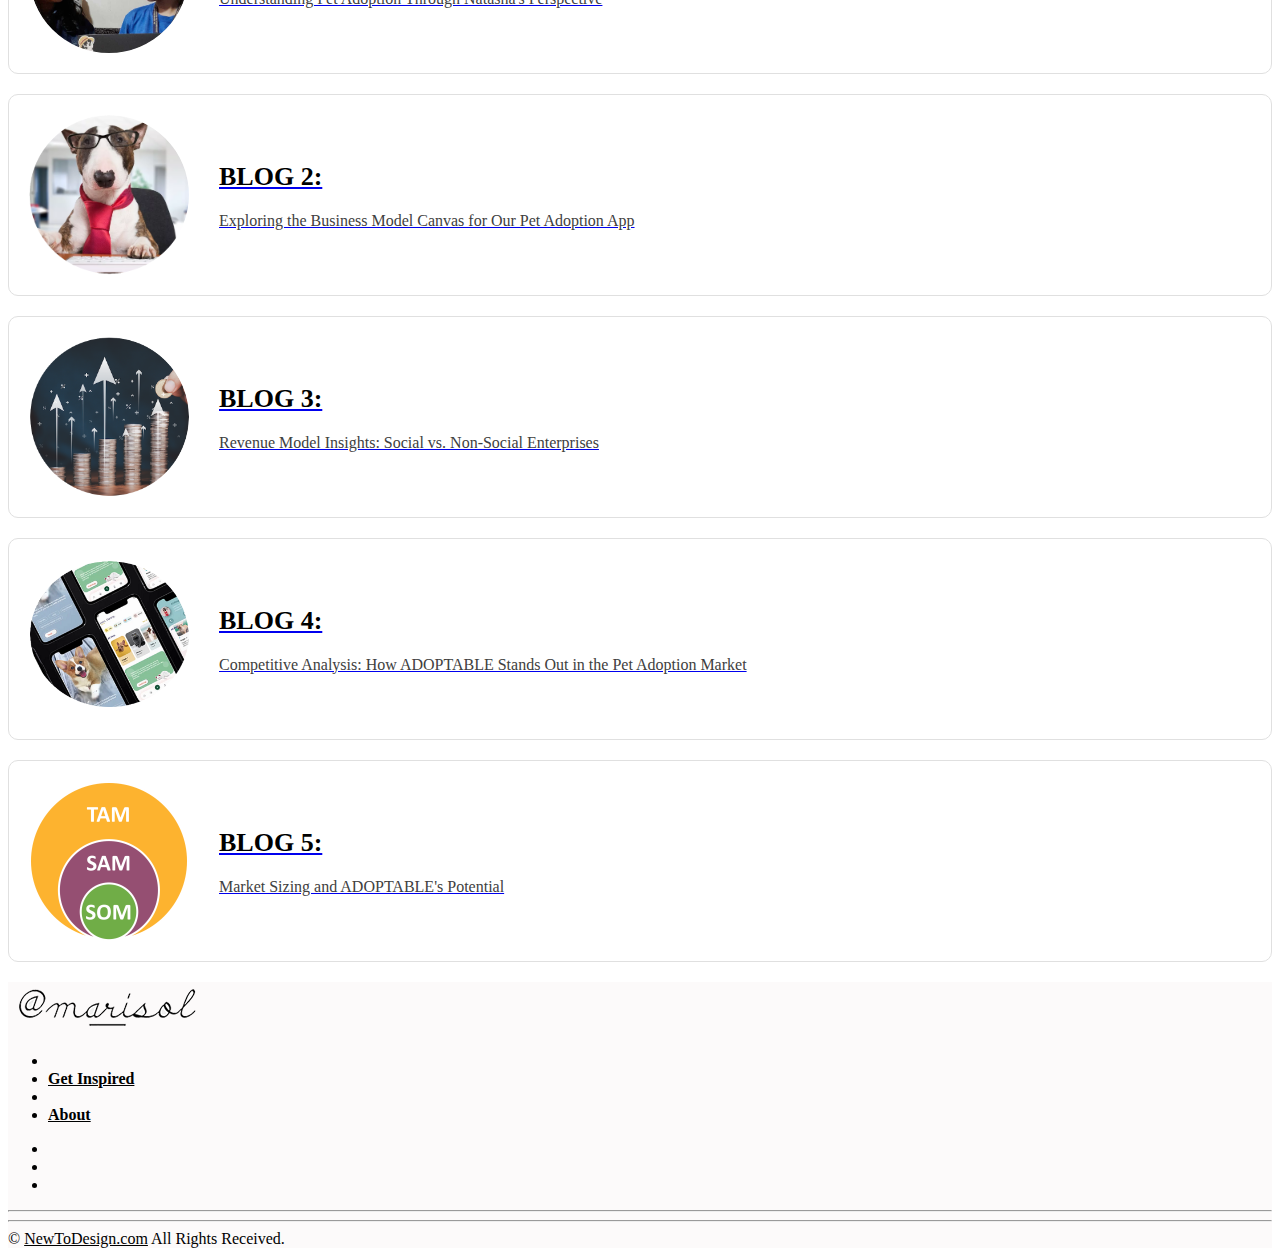
==== commit cb212cfc: "added blog 4 and 5" ====
--- a/index.html
+++ b/index.html
@@ -157,7 +157,36 @@
 			</div>
 			</a>
 		</div>
-	
+
+		<div class="col-xl-6 col-lg-12  text-center">
+			<a href="./fourthblog.html">
+			<div class="article-card">
+			<div class="article-img">
+				<img src="./img/adoptionapps.png">
+			</div>
+
+				<div class="article-meta  text-left">
+					<h2>BLOG 4:</h2>
+					<p>Competitive Analysis: How ADOPTABLE Stands Out in the Pet Adoption Market</p>
+				</div>
+			</div>
+			</a>
+		</div>
+
+		<div class="col-xl-6 col-lg-12  text-center">
+			<a href="./fifthblog.html">
+			<div class="article-card">
+			<div class="article-img">
+				<img src="./img/tamsamsom.png">
+			</div>
+
+				<div class="article-meta  text-left">
+					<h2>BLOG 5:</h2>
+					<p>Market Sizing and ADOPTABLE's Potential</p>
+				</div>
+			</div>
+			</a>
+		</div>
 	
 </div> 
 
